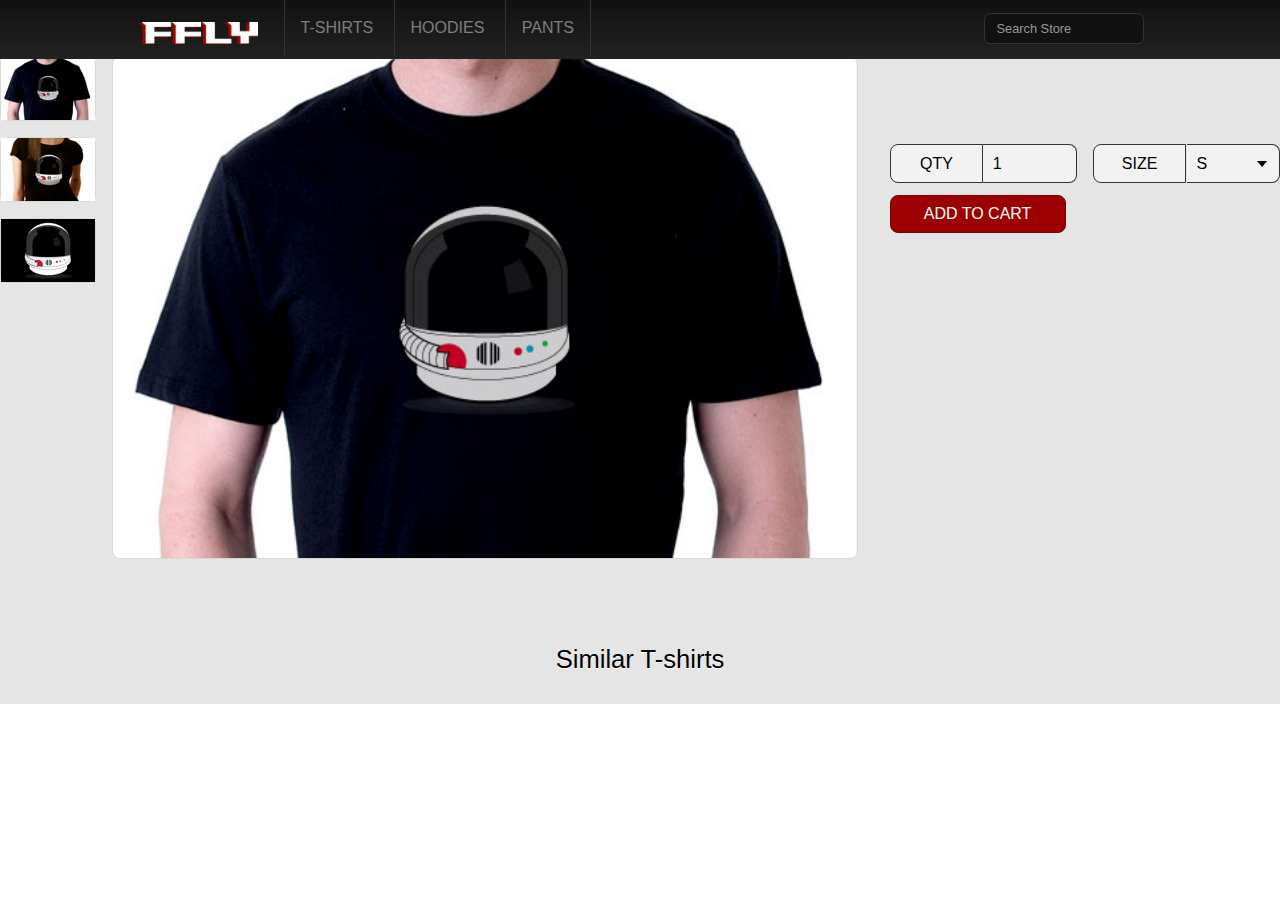
==== index.html @ 9d5268b2 "Added quantity, size, and add to cart forms" ====
<!DOCTYPE html>
<html class="no-js">
    <head>
        <meta charset="utf-8">
        <meta http-equiv="X-UA-Compatible" content="IE=edge">
        <title>IS322</title>
        <meta name="HandheldFriendly" content="true">
        <meta name="viewport" content="width=device-width, initial-scale=1">

        <!-- Place favicon.ico and apple-touch-icon(s) in the root directory -->

        <link rel="stylesheet" href="css/normalize.css">
        <link rel="stylesheet" href="css/main.css">
		<link rel="stylesheet" type="text/css" href="css/enhanced.css" media="screen  and (min-width: 40.5em)" />
		<!--[if (lt IE 9)&(!IEMobile)]>
		<link rel="stylesheet" type="text/css" href="css/enhanced.css" />
		<![endif]-->
        <script src="js/vendor/modernizr-2.7.1.min.js"></script>
		<script src="js/main.js"></script>
    </head>
    <body id="page">
        <!--[if lt IE 8]>
            <p class="browsehappy">You are using an <strong>outdated</strong> browser. Please <a href="http://browsehappy.com/">upgrade your browser</a> to improve your experience.</p>
        <![endif]-->

        <!-- Add your site or application content here -->
		<header role="banner">
		<div>
			<h1 class="logo"><a href="#"><img src="img/logo_new.png" alt="Ffly" /></a></h1>
			<ul  id="nav-anchors" class="nav-anchors">
				<li><a href="#nav" id="menu-anchor">Menu</a></li>
				<li><a href="#search" id="search-anchor">Search</a></li>
			</ul>
			<form id="search" action="#" method="post" class="search reveal">
				<fieldset>
					<legend>Search the Site</legend>
					<input type="search" placeholder="Search Store" />
					<input type="submit" value="Search" />
				</fieldset>
			</form>
			<nav id="nav" class="nav reveal">
			    <ul role="navigation">
			        <li><a href="#">T-shirts</a></li>
				    <li><a href="#">Hoodies</a></li>
				    <li><a href="#">Pants</a></li>
				</ul>
			</nav>
		</div>
		</header>

       <section class="aux reviews" id="reviews">
			<header id="tab-reviews">
			    <a href="reviews.html">
					<h2>8 Reviews</h2>
					<ol class="star">
						<li class="on">&#9733;</li>
						<li class="on">&#9733;</li>
						<li class="on">&#9733;</li>
						<li class="on">&#9733;</li>
						<li>&#9734;</li>
					</ol>
				</a>
			</header>
			<div id="product-img" class="product-img">
                <figure class="img-container" id="img-container">
					<img src="img/product_img_1.jpg" alt="Super Ffly T-shirt" />
				</figure>
				<nav>
					<ul>
						<li><a href="img/product_img_1.jpg"><img src="img/product_img_1_thumb.jpg" alt="Super Ffly Men's Shirt" /></a></li>
						<li><a href="img/product_img_2.jpg"><img src="img/product_img_2_thumb.jpg" alt="Super Ffly Women's Shirt" /></a></li>
						<li><a href="img/product_img_3.png"><img src="img/product_img_3_thumb.jpg" alt="Ffly Logo" /></a></li>
					</ul>
				</nav>
			</div><!--end .product-img-->
			<form method="post" action="#" id="product-form" class="product-form">
                <fieldset>
                    <legend>Add to Cart</legend>
                    <div class="field qty-field">
                        <label for="qty">Qty</label>
                        <input name="qty" id="qty" class="qty" type="number" pattern="[0-9]*" value="1" min="1" max="999" />
                    </div>
                    <div class="field size-field">
                        <label for="size">Size</label>
                        <select id="size" name="size">
                            <option value="S">S</option>
                            <option value="S">M</option>
                            <option value="S">L</option>
                            <option value="S">XL</option>
                        </select>
                    </div>
                    <div class="submit-form">
                        <input type="submit" class="btn" value="Add to Cart" />
                    </div>
                </fieldset>
            </form><!--end #product-form-->
		</section>
		
		
		
		<section class="aux related-products" id="related-products">
			<header id="tab-related">
				<a href="related.html">
					<h2>Similar T-shirts</h2>
		        </a>
			</header>
		</section>
	
	<script src="//ajax.googleapis.com/ajax/libs/jquery/1.11.0/jquery.min.js"></script>
        <script>window.jQuery || document.write('<script src="js/vendor/jquery-1.11.0.min.js"><\/script>')</script>
        <script src="js/plugins.js"></script>
        <script src="js/main.js"></script>

        <!-- Google Analytics: change UA-XXXXX-X to be your site's ID. -->
        <script>
            (function(b,o,i,l,e,r){b.GoogleAnalyticsObject=l;b[l]||(b[l]=
            function(){(b[l].q=b[l].q||[]).push(arguments)});b[l].l=+new Date;
            e=o.createElement(i);r=o.getElementsByTagName(i)[0];
            e.src='//www.google-analytics.com/analytics.js';
            r.parentNode.insertBefore(e,r)}(window,document,'script','ga'));
            ga('create','UA-XXXXX-X');ga('send','pageview');
        </script>
    </body>
</html>
---- css/main.css ----
/*! HTML5 Boilerplate v4.3.0 | MIT License | http://h5bp.com/ */

/*
 * What follows is the result of much research on cross-browser styling.
 * Credit left inline and big thanks to Nicolas Gallagher, Jonathan Neal,
 * Kroc Camen, and the H5BP dev community and team.
 */

/* ==========================================================================
   Base styles: opinionated defaults
   ========================================================================== */

html, body, div, object, iframe, h1, h2, h3, h4, h5, h6, p, blockquote, ol, ul, li, form, fieldset, legend, label, table, header, footer, nav, section { 
	margin: 0; 
	padding: 0;
	border: 0;
} 

ol, ul { 
	list-style: none; 
}

header, footer, nav, section, article, hgroup, figure {
	display: block;	
}
legend {
	display: none;
}
   
html {
    color: #222;
    font-size: 1em;
    line-height: 1.4;
}

body { 
	font: 100%/1.5 'Gill Sans', 'Droid Sans', 'Calibri', 'Lucida Grande', 'Trebuchet MS', 'Helvetica Neue', 'Arial', sans-serif; 
	color: #000;
	background: url(images/bg2.png) #fff; 
	text-align: center;
}

a {
	text-decoration: none;
	color: #7f7f7f;
}
a:hover, a:focus {
	color: #000;
}

img {
	max-width: 100%;
	height: auto;
	border: 0;
	outline: 0;
}

h1 {
	font: normal 1.6em/1.3 'Gill Sans', 'Droid Sans', 'Calibri', 'Lucida Grande', 'Trebuchet MS', 'Helvetica Neue', 'Arial', sans-serif;
	text-rendering: optimizeLegibility;
	margin-bottom: 0;
	text-shadow: 0 2px 0 #fff;
}
h2 {
	font-size: 1.2em;
	font-weight: normal;
	margin: 0;
	text-rendering: optimizeLegibility;
	text-shadow: 0 1px 0 #fff;
}
h3 {
	margin: 0;
	font-weight: normal;
	text-rendering: optimizeLegibility;
	text-shadow: 0 1px 0 #fff;
}
p {
	margin: 0 0 1em;
}

label {
	cursor: pointer;
	display: inline-block;
	background: #fff;
	background: rgba(255,255,255,0.5);
	-moz-box-sizing: border-box;
	-webkit-box-sizing: border-box;
	-ms-box-sizing: border-box;
	-o-box-sizing: border-box;
	box-sizing: border-box;
	border: 1px solid #333;
	-webkit-border-top-left-radius: 0.5em;
	-webkit-border-bottom-left-radius: 0.5em;
	-moz-border-radius-topleft: 0.5em;
	-moz-border-radius-bottomleft: 0.5em;
	border-top-left-radius: 0.5em;
	border-bottom-left-radius: 0.5em;
	padding: 0.4em 0.5em;
	float: left;
	width: 50%;
	height: 2.4em;
	text-transform: uppercase;
}

input,textarea {
	display: inline-block;
	font-size: 1em;
	background: #fff;
	background: rgba(255,255,255,0.5);
	-webkit-appearance: none;
	-moz-box-sizing: border-box;
	-webkit-box-sizing: border-box;
	-ms-box-sizing: border-box;
	-o-box-sizing: border-box;
	box-sizing: border-box;
	border: 1px solid #333;
	border-left: 0;
	-webkit-border-radius: 0;
	-webkit-border-top-right-radius: 0.5em;
	-webkit-border-bottom-right-radius: 0.5em;
	-moz-border-radius-topright: 0.5em;
	-moz-border-radius-bottomright: 0.5em;
	border-top-right-radius: 0.5em;
	border-bottom-right-radius: 0.5em;
	padding: 0.25em 0.6em;
	width: 50%;
	float: left;
	height: 2.4em;
}
input[type=submit] {
	cursor: pointer;
}

select {
	font-size: 1em;
	background: #fff;
	background: url([data-uri]) no-repeat 95% 50% rgba(255,255,255,0.5);
	-webkit-appearance: none;
	-moz-box-sizing: border-box;
	-webkit-box-sizing: border-box;
	-ms-box-sizing: border-box;
	-o-box-sizing: border-box;
	box-sizing: border-box;
	border: 1px solid #333;
	border-left: 0;
	padding: 0.25em 0.6em;
	height: 2.4em;
	width: 49.5%;
	-webkit-border-radius: 0;
	-webkit-border-top-right-radius: 0.5em;
	-webkit-border-bottom-right-radius: 0.5em;
	-moz-border-radius-topright: 0.5em;
	-moz-border-radius-bottomright: 0.5em;
	border-top-right-radius: 0.5em;
	border-bottom-right-radius: 0.5em;
}
select:focus, input:focus {
	background-color: #fff;
	outline: none;
}

::-webkit-input-placeholder {
   color: #999;
}
:-moz-placeholder {
   color: #999;
}

/************Classes**************/
.btn {
	background: #9d0000; /* Old browsers */
	text-align: center;
	text-transform: uppercase;
	color: #fff;
	cursor: pointer;
	display: block;
	line-height: 1;
	padding: 0.7em 1em;
	-moz-border-radius: 0.5em;
	-webkit-border-radius: 0.5em;
	-o-border-radius: 0.5em;
	-ms-border-radius: 0.5em;
	border-radius: 0.5em;
    border: 1px solid #770000;
	-webkit-transition: -webkit-box-shadow 0.3s ease-out;
	-moz-transition: -moz-box-shadow 0.3s ease-out;
  	-ms-transition: -ms-box-shadow 0.3s ease-out; 
  	-o-transition: -o-box-shadow 0.3s ease-out; 
  	transition:  box-shadow 0.3s ease-out;
}
.btn:hover, .btn:focus {
	background: #710000;
	border-color: #fff;
	color: #fff;
	-webkit-box-shadow: 0 0 10px rgba(0,0,0,0.3);
	-moz-box-shadow: 0 0 10px rgba(0,0,0,0.3);
	box-shadow: 0 0 10px rgba(0,0,0,0.3);
}
/************End Classes**************/

header[role="banner"] {
	position: relative;
	background: #111; 
	background: -moz-linear-gradient(top, #111 0%, #222 100%); 
	background: -webkit-gradient(linear, left top, left bottom, color-stop(0%,#111), color-stop(100%,#222)); 
	background: -webkit-linear-gradient(top, #111 0%,#222 100%); 
	background: -o-linear-gradient(top, #111 0%,#222 100%);
	background: -ms-linear-gradient(top, #111 0%,#222 100%); 
	background: linear-gradient(top, #111 0%,#222 100%);
}
header[role="banner"] > div {
	max-width: 65em;
	margin: 0 auto;
	overflow: hidden;
	text-align: left;
	position: relative;
	-webkit-animation: fadein 0.4s ease-out 1;
	-moz-animation: fadein 0.4s ease-out 1;
	-ms-animation: fadein 0.4s ease-out 1;
}
header[role="banner"] a:hover, header[role="banner"] a:focus {
	color: #fff;
	background-image: -webkit-radial-gradient(ellipse closest-side, rgba(255,255,255,0.1), rgba(255,255,255,0));
	background-image: -moz-radial-gradient(ellipse closest-side, rgba(255,255,255,0.1), rgba(255,255,255,0));
	background-image: -ms-radial-gradient(ellipse closest-side, rgba(255,255,255,0.1), rgba(255,255,255,0));
	background-image: -o-radial-gradient(ellipse closest-side, rgba(255,255,255,0.1), rgba(255,255,255,0));
}

.logo {
	float: left;
	margin: 0.35em 0 0.25em 0.7em;
}
.logo a, .logo img {
	width: 100px;
	height: 19px;
}

.nav-anchors {
	float: right;
}
.nav-anchors li {
	display: inline-block;
}
.nav-anchors a {
	display: block;
	padding: 0.75em 0.8em;
	border-left: 1px solid #333;
}
.nav-anchors a.active {
	color: #fff;
}

.search {
	clear: both;
	border-top: 1px solid #333;
	padding: 0.625em 1em;
	position: relative;
}
.search label {
	display: none;	
}
.search input[type=search] {
	background: url(images/icon_search.png) no-repeat 95% 50% #111;
	color: #999;
	border: 1px solid #333;
	font-size: 0.8em;
	-moz-border-radius: 0.5em;
	-webkit-border-radius: 0.5em;
	-o-border-radius: 0.5em;
	-ms-border-radius: 0.5em;
	border-radius: 0.5em;
	-webkit-box-sizing: border-box;
    -moz-box-sizing: border-box;
    box-sizing: border-box; 
    padding: 0.6em 1.3em 0.6em 0.9em;
	width: 100%;
}
.search input[type=search]:hover, .search input[type=search]:focus {
	border-color: #fff;
	color: #fff;
}
.search input[type=submit] {
	background: none;
	padding: 0;
	border: 0;
	width: 2em;
	height: 2em;
	text-indent: -99999em;
	position: absolute;
	top: 0;
	right: 1em;
	z-index: 1;
}

.nav {
	margin: 0 -1em;
	text-align: center;
	text-transform: uppercase;
}
header[role="banner"] .nav {
	border-top: 1px solid #333;
	clear: left;
}
.nav li {
	display: inline-block;
	position: relative;
}
.nav li a {
	display: block;
	padding: 1em;
	border-left: 1px solid #333;
	-webkit-transition: all 0.3s ease-out;
	-moz-transition: all 0.3s ease-out;
  	-ms-transition: all 0.3s ease-out; 
  	-o-transition: all 0.3s ease-out; 
  	transition:  all 0.3s ease-out;
}
.nav li:first-child a {
	border-left: 0;
}

/*Hide Search and Nav only if Advanced JS is present*/
.queryselectorall .search, .queryselectorall [role="banner"] .nav {
	display: none;
}

.content {
	position: relative;
	text-align: left;
	overflow: hidden;
	text-shadow: 0 1px 0 #fff;
	-webkit-animation: fadein 0.4s ease-out 1;
	-moz-animation: fadein 0.4s ease-out 1;
	-ms-animation: fadein 0.4s ease-out 1;
	animation: fadein 0.4s ease-out 1;
}
.content img {
	-moz-border-radius: 0.5em;
	-webkit-border-radius: 0.5em;
	-o-border-radius: 0.5em;
	-ms-border-radius: 0.5em;
	border-radius: 0.5em;
}
.product-main {
	overflow: hidden;
	max-width: 63em;
	margin: 0 auto;
	padding: 1em;
}
.product-overview {
	margin-bottom: 1em;	
}
.price {
	font-weight: bold;
	display: inline-block;
}
.star {
	display: inline-block;
	margin: 0 0.5em;
	font-size: 0.9em;
}
.star li {
	display: inline-block;
	color: #9d0000;
}

/*Product Images*/
.product-img {
	position: relative;
	text-align: center;
}
.img-container {
	position: relative;
	overflow: hidden;
	margin: 0 auto 0.5em;
	background: #fff;
	border: 1px solid #d7dad3;
	-moz-border-radius: 0.5em;
	-webkit-border-radius: 0.5em;
	-o-border-radius: 0.5em;
	-ms-border-radius: 0.5em;
	border-radius: 0.5em;
}
.img-container img {
	display: block;
	width: 100%;
	-moz-box-sizing: border-box;
	-webkit-box-sizing: border-box;
	-ms-box-sizing: border-box;
	-o-box-sizing: border-box;
	box-sizing: border-box;
}
#img-list {
	position: relative;
	left: 0;
	width: 100%;
}

.product-img nav {
	overflow: hidden;
	display: inline-block;
	margin: 0 auto;
	text-align: center;
}
.product-img nav li {
	display: inline-block;
	margin: 0 0.2em;
	border: 1px solid #d7dad3;
	-moz-border-radius: 0.5em;
	-webkit-border-radius: 0.5em;
	-o-border-radius: 0.5em;
	-ms-border-radius: 0.5em;
	border-radius: 0.5em;
	-webkit-transition: all 0.3s ease-out;
	-moz-transition: all 0.3s ease-out;
  	-ms-transition: all 0.3s ease-out; 
  	-o-transition: all 0.3s ease-out; 
  	transition:  all 0.3s ease-out;
	
}
.product-img nav li:hover, .product-img nav li:focus {
	border-color: #b0b3ad;
}
.product-img nav li.active {
	border-color: #9d0000;
}
.product-img nav li:last-child {
	margin: 0;
}
.product-img nav a {
	display: block;
}
.product-img nav a.active {
	border-color: #81d8d0;
}
.product-img nav li {
	min-width: 4em;
	min-height: 1em;
}
.product-img nav img {
	display: block;
	width: 4em;
	height: auto;
}

/*Product Form*/
.product-form {
	margin: 0 0 0.5em;
}
.field {
	-webkit-appearance: none;
	-moz-box-sizing: border-box;
	-webkit-box-sizing: border-box;
	-ms-box-sizing: border-box;
	-o-box-sizing: border-box;
	box-sizing: border-box;
	padding: 0.75em 0 0.75em 0;
	width: 50%;
	float: left;
	overflow: hidden;
}
.qty-field {
	padding-right: 0.5em;
}
.size-field {
	padding-left: 0.5em;
}
.submit-form {
	clear: both;
	margin-bottom: 1em;
}
.submit-form input {
	display: block;
	width: 100%;
	padding-top: 0;
	padding-bottom: 0;
}
/*Share*/
.product-utils {
	text-align: center;
	margin: 0 0 1em;
}
.product-utils a {
	text-transform: uppercase;
	display: inline-block;
}
.share-btn {
	background: url([data-uri]) no-repeat 100% 43%;
	padding-right: 46px;
	margin-right: 1em;
}
.find-nearby {
	background: url([data-uri]) no-repeat 100% 43%;
	padding-right: 15px;
}

/*Auxiliary Content*/
.aux {
	background: #dcdfd8;
	background: rgba(0,0,0,0.1);
	border-top: 1px solid #808080;
	border-top: 1px solid rgba(255,255,255,0.5);
	overflow: hidden;
}
.aux header {
	cursor: pointer;
	max-width: 65em;
	margin: 0 auto;
}
.aux header a {
	color: #000;
	display: block;
	padding: 0.6em 1em;
	position: relative;
}
.aux header a:after {
	content: "+";
	position: absolute;
	top: 0.37em;
	right: 1em;
	font-size: 1.4em;
	color: #9d0000;
}
.aux header a.open:after {
	content: "-";
}
.aux header a.disabled {
	cursor: default;
}
[role="tabpanel"] {
	max-width: 63em;
	margin: 0 auto;
	padding: 0 1em 1em;
}

/*Product Description*/
.product-description header {
	border-top: 1px solid #333;
}

/*Reviews*/
.reviews header h2 {
	display: inline-block;
}

/*Related Products*/
.related-products {
	position: relative;
	border-top: 1px solid #808080;
	border-top: 1px solid rgba(255,255,255,0.5);
	border-bottom: 1px solid #b0b3ad;
	border-bottom: 1px solid rgba(0,0,0,0.1);
}
.related-list {
	position: relative;
}
.related-products ul {
	margin: 0 -0.5em;
	position: relative;
	z-index: 1;
	left: 0;
}
.related-products li {
	float: left;
	-moz-box-sizing: border-box;
	-webkit-box-sizing: border-box;
	-ms-box-sizing: border-box;
	-o-box-sizing: border-box;
	box-sizing: border-box;
	padding: 0.5em;
	width: 50%;
}
.related-products li a {
	display: block;
	border: 1px solid #b0b3ad;
	-moz-border-radius: 0.5em;
	-webkit-border-radius: 0.5em;
	-o-border-radius: 0.5em;
	-ms-border-radius: 0.5em;
	border-radius: 0.5em;
	-webkit-transition: all 0.3s ease-out;
}
.related-products li a:hover, .related-products li a:focus {
	border-color: #fff;
	-webkit-box-shadow: 0 0 20px rgba(0,0,0,0.4);
}
.related-products li img {
	display: block;
	width: 100%;
}

.related-products li:last-child {
	margin: 0;
}

/*Reviews*/
.reviews {
	position: relative;
	border-top: 1px solid #808080;
	border-top: 1px solid rgba(255,255,255,0.5);
}
.reviews-list {
	border-top: 1px solid #b0b3ad;
	border-top: 1px solid rgba(0,0,0,0.2);
	margin-bottom: 1em;
}
.reviews-list > li {
	overflow: hidden;
	padding: 2em 0;
	border-top: 1px solid rgba(255,255,255,0.5);
	border-bottom: 1px solid #b0b3ad;
	border-bottom: 1px solid rgba(0,0,0,0.2);
}
.reviews-list .star {
	margin-left: 0;
}
.reviews-list img {
	max-width: 4em;
	max-height: 4em;
	border: 1px solid #b0b3ad;
	float: left;
	padding: 0;
	margin: 0 1em 1em 0;
	-moz-border-radius: 0.5em;
	-webkit-border-radius: 0.5em;
	-o-border-radius: 0.5em;
	-ms-border-radius: 0.5em;
	border-radius: 0.5em;
}
.review-meta {
	font-size: 0.8em;
}
.review-content {
	clear: left;
}
.review-content p:last-child {
	margin: 0;
}


/*Footer*/
.footer {
	background: #333;
	background: -moz-linear-gradient(top, #333 0%, #111 100%);
	background: -webkit-gradient(linear, left top, left bottom, color-stop(0%,#333), color-stop(100%,#111));
	background: -webkit-linear-gradient(top, #333 0%,#111 100%); 
	background: -o-linear-gradient(top, #333 0%,#111 100%); 
	background: -ms-linear-gradient(top, #333 0%,#111 100%); 
	background: linear-gradient(top, #333 0%,#111 100%);
	color: #fff;
	text-align: center;
	text-transform: uppercase;
	clear: both;
}
.footer > div {
	max-width: 65em;
	margin: 0 auto;
	padding: 0 1em 0;
	text-align: left;
	overflow: hidden;
	-webkit-animation: fadein 0.4s ease-out 1;
	-moz-animation: fadein 0.4s ease-out 1;
	-ms-animation: fadein 0.4s ease-out 1;
}
.footer a:hover, .footer a:focus {
	color: #fff;
	background-image: -webkit-radial-gradient(ellipse closest-side, rgba(255,255,255,0.1), rgba(255,255,255,0));
	background-image: -moz-radial-gradient(ellipse closest-side, rgba(255,255,255,0.1), rgba(255,255,255,0));
	background-image: -ms-radial-gradient(ellipse closest-side, rgba(255,255,255,0.1), rgba(255,255,255,0));
	background-image: -o-radial-gradient(ellipse closest-side, rgba(255,255,255,0.1), rgba(255,255,255,0));
}
.footer .nav {
	margin: 0;
}
.footer .nav li a {
	padding: 0.8em 0.8em 0.5em;
}
.footer ul {
	margin-bottom: 1em;
}
.footer li {
	display: inline-block;
}
.footer li a {
	padding-top: 1.2em;
}
.service-links {
	text-align: center;
}
.service-links li {
	margin: 0 0.5em;
}
.service-links li:first-child {
	margin-left: 0;
}
.service-links li:last-child {
	margin-right: 0;
}
.service-links li a {
	border: 0;
	padding: 0.2em;
	font-size: 0.7em;
}
.service-links li.tel a {
	background: #333;
	background: rgba(0,0,0,0.3);
	color: #999;
	border: 1px solid #444;
	text-align: center;
	padding: 0.3em 0.7em;
	-moz-border-radius: 0.5em;
	-webkit-border-radius: 0.5em;
	-o-border-radius: 0.5em;
	-ms-border-radius: 0.5em;
	border-radius: 0.5em;
}
.top:after {
	content: ' ▲';
}

/*Aux Pages*/
.back-nav a {
	display: block;
	padding: 1em;
	color: #fff;
	background: #111;
	background: #111; /* Old browsers */
	background: -moz-linear-gradient(top, #111 0%, #222 100%); /* FF3.6+ */
	background: -webkit-gradient(linear, left top, left bottom, color-stop(0%,#111), color-stop(100%,#222)); 
	background: -webkit-linear-gradient(top, #111 0%,#222 100%); 
	background: -o-linear-gradient(top, #111 0%,#222 100%);
	background: -ms-linear-gradient(top, #111 0%,#222 100%); /* IE10+ */
	background: linear-gradient(top, #111 0%,#222 100%); /* W3C */
}
.content-snippet {
	padding: 1em;
}
/************End Structure**************/

/************Mobile Queries**************/
@media screen and (min-width: 28.75em) {
.related-products li {
		width: 33.3333333%;
	}
}

/************Mobile Queries**************/

/************Animations**************/
@-webkit-keyframes fadein {
	0% { opacity: 0; }
	100% { opacity: 1;  }
}
@-moz-keyframes fadein {
	0% { opacity: 0; }
	100% { opacity: 1;  }
}
@-ms-keyframes fadein {
	0% { opacity: 0; }
	100% { opacity: 1;  }
}

/************Resources**************/
input[type=number]::-webkit-inner-spin-button,
input[type=number]::-webkit-outer-spin-button {
    -webkit-appearance: none;
    margin: 0;
}
/************End Resources**************/

/************Comment Mode**************/
.has-comment, .has-comment a {
	cursor: help !important;
}
#comment-link a{ 
	display: block; 
	background: #9d0000; 
	color: #fff; 
	padding: 1em 1.2em; 
}
#comment-link a:hover, #comment-link a:focus {
	background: #c20000;
}
#comment-container {
	background: #333;
	color: #fff;
	position: relative;
	top: 0;
	left: 0;
	z-index: 2;	
	text-align: left;
	padding: 1em;
	-webkit-box-sizing: border-box;
    -moz-box-sizing: border-box;
    box-sizing: border-box; 
}
#close-comments {
	color: #fff;
	position: absolute;
	top: 1em;
	right: 1em;
	text-transform: uppercase;
	display: none;
}
/************End Comment Mode**************/



/*
 * Remove text-shadow in selection highlight: h5bp.com/i
 * These selection rule sets have to be separate.
 * Customize the background color to match your design.
 */

::-moz-selection {
    background: #b3d4fc;
    text-shadow: none;
}

::selection {
    background: #b3d4fc;
    text-shadow: none;
}

/*
 * A better looking default horizontal rule
 */

hr {
    display: block;
    height: 1px;
    border: 0;
    border-top: 1px solid #ccc;
    margin: 1em 0;
    padding: 0;
}

/*
 * Remove the gap between images, videos, audio and canvas and the bottom of
 * their containers: h5bp.com/i/440
 */

audio,
canvas,
img,
svg,
video {
    vertical-align: middle;
}

/*
 * Remove default fieldset styles.
 */

fieldset {
    border: 0;
    margin: 0;
    padding: 0;
}

/*
 * Allow only vertical resizing of textareas.
 */

textarea {
    resize: vertical;
}

/* ==========================================================================
   Browse Happy prompt
   ========================================================================== */

.browsehappy {
    margin: 0.2em 0;
    background: #ccc;
    color: #000;
    padding: 0.2em 0;
}

/* ==========================================================================
   Author's custom styles
   ========================================================================== */

















/* ==========================================================================
   Helper classes
   ========================================================================== */

/*
 * Hide from both screenreaders and browsers: h5bp.com/u
 */

.hidden {
    display: none !important;
    visibility: hidden;
}

/*
 * Hide only visually, but have it available for screenreaders: h5bp.com/v
 */

.visuallyhidden {
    border: 0;
    clip: rect(0 0 0 0);
    height: 1px;
    margin: -1px;
    overflow: hidden;
    padding: 0;
    position: absolute;
    width: 1px;
}

/*
 * Extends the .visuallyhidden class to allow the element to be focusable
 * when navigated to via the keyboard: h5bp.com/p
 */

.visuallyhidden.focusable:active,
.visuallyhidden.focusable:focus {
    clip: auto;
    height: auto;
    margin: 0;
    overflow: visible;
    position: static;
    width: auto;
}

/*
 * Hide visually and from screenreaders, but maintain layout
 */

.invisible {
    visibility: hidden;
}

/*
 * Clearfix: contain floats
 *
 * For modern browsers
 * 1. The space content is one way to avoid an Opera bug when the
 *    `contenteditable` attribute is included anywhere else in the document.
 *    Otherwise it causes space to appear at the top and bottom of elements
 *    that receive the `clearfix` class.
 * 2. The use of `table` rather than `block` is only necessary if using
 *    `:before` to contain the top-margins of child elements.
 */

.clearfix:before,
.clearfix:after {
    content: " "; /* 1 */
    display: table; /* 2 */
}

.clearfix:after {
    clear: both;
}

/* ==========================================================================
   EXAMPLE Media Queries for Responsive Design.
   These examples override the primary ('mobile first') styles.
   Modify as content requires.
   ========================================================================== */

@media only screen and (min-width: 35em) {
    /* Style adjustments for viewports that meet the condition */
}

@media print,
       (-o-min-device-pixel-ratio: 5/4),
       (-webkit-min-device-pixel-ratio: 1.25),
       (min-resolution: 120dpi) {
    /* Style adjustments for high resolution devices */
}

/* ==========================================================================
   Print styles.
   Inlined to avoid required HTTP connection: h5bp.com/r
   ========================================================================== */

@media print {
    * {
        background: transparent !important;
        color: #000 !important; /* Black prints faster: h5bp.com/s */
        box-shadow: none !important;
        text-shadow: none !important;
    }

    a,
    a:visited {
        text-decoration: underline;
    }

    a[href]:after {
        content: " (" attr(href) ")";
    }

    abbr[title]:after {
        content: " (" attr(title) ")";
    }

    /*
     * Don't show links for images, or javascript/internal links
     */

    a[href^="javascript:"]:after,
    a[href^="#"]:after {
        content: "";
    }

    pre,
    blockquote {
        border: 1px solid #999;
        page-break-inside: avoid;
    }

    thead {
        display: table-header-group; /* h5bp.com/t */
    }

    tr,
    img {
        page-break-inside: avoid;
    }

    img {
        max-width: 100% !important;
    }

    p,
    h2,
    h3 {
        orphans: 3;
        widows: 3;
    }

    h2,
    h3 {
        page-break-after: avoid;
    }
}
---- css/enhanced.css ----
/************End Global**************/
h1 {
	font-size: 2em;
}
h2 {
	font-size: 1.6em;
}
/************End Global**************/

/************End Global**************/
.btn {
	display: inline-block;	
}
/************End Global**************/


/************Structure**************/
.logo {
	margin: 0;
	font-size: 1.6em;
	position: relative;
	z-index: 1;
}
.logo a {
	display: block;
	width: 120px;
	height: auto;
	padding: 0.6em 1em 0.4em 0.7em;
}
.logo img {
	width: 120px;
	height: auto;	
}
.nav-anchors {
	display: none;
}
.nav {
	border-left: 1px solid #333;
	border-right: 1px solid #333;
}
header[role="banner"] .nav {
	float: left;
	clear: none;
	margin: 0;
	border-top: 0;
}
.search {
	border: 0;
	padding: 0;
	position: absolute;
	top: 0.8em;
	right: 1em;
	width: 10em;
}
.queryselectorall .search, .queryselectorall [role="banner"] .nav {
	display: block;
}
.product-main {
	padding-bottom: 2em;
}
.product-img {
	float: left;
	width: 50%;
	height: auto;
	margin-top: -4.8em;
}
.product-main > header {
	padding-top: 1em;
}
.product-main > header, .product-desc, .product-form, .product-utils, .product-description {
	padding-left: 2em;
	margin-left: 50%;
}
/*Aux content*/
.aux {
	padding: 1em 0;
}
.aux header {
	cursor: default;
	padding: 0;
	border: 0;
	
}
.aux header a:after, .aux header a.open:after {
	content: "";
}
[aria-hidden="true"] {
	display: block;
}
.product-description header {
	display: none;
}
.reviews {
	padding-bottom: 3em;
}
/*Related*/
.related-products {
	clear: both;
	border: 0;
}
.related-products header {
	border: 0;
}
.related-products li {
	width: 16.6666667%;
}
.related-nav a {
	position: absolute;
	top: 50%;
	left: -2.5em;
	z-index: 0;
	display: block;
	height: 160px;
	width: 2.5em;
	text-indent: -99999em;
	background: url(http://www.tiffany.com/Shared/images/misc/arrow2_left_on.gif) no-repeat 50% -65px;	
}
.related-nav a.nav-next {
	left: auto;
	right: -2.5em;
	background: url(http://www.tiffany.com/Shared/images/misc/arrow2_right_on.gif) no-repeat 50% -65px;	
}
/*Reviews*/
.reviews {
	border: 0;
}
.reviews-list img {
	max-width: 6em;
	max-height: 6em;
	margin: 0 1em 0 0;
}
.review-meta {
	font-size: 1em;
	float: left;
	width: 30%;
	padding-top: 0.8em;
}
.review-content {
	clear: none;
	padding-top: 0.8em;
	margin-left: 50%;
}
.reviews .btn {
	display: block;
	margin: 0 auto;
	max-width: 11em;
}

/*Footer*/
.footer ul {
	margin: 0;	
}
.footer .nav {
	float: left;	
}
.footer .nav li a {
	padding: 1.3em;
	line-height: 1;
}
.footer ul.service-links {
	float: right;
	margin-top: 0.9em;
}
.service-links li.tel {
	display: inline-block;
}	
.service-links li.tel a {
	display: inline;	
}

/************End Structure**************/
@media screen and (min-width: 40.5em) and (max-width: 60em) {
	.product-img {
		width: 60%;
	}
	.product-main > header, .product-desc, .product-form, .product-utils, .product-description {
		margin-left: 60%;
		padding-left: 1em;
	}
}

@media screen and (min-width: 60em) {
	.product-img {
		width: 67%;
	}
	.product-main > header, .product-desc, .product-form, .product-utils, .product-description {
		padding-left: 2em;
		margin-left: 67%;
	}
	.product-share {
		margin: 0;
		width: 19%;
		float: left;
	}
	.img-container {
		margin-left: 7em;
	}
	.product-img nav {
		position: absolute;
		top: 0;
		left: 0;
		width: 6em;
	}
	.product-img nav li {
		display: block;
		margin: 0 0 1em;
	}
	.product-img nav img {
		width: auto;
	}
	.submit-form input {
		position: relative;
		z-index: 1;
	}
	.product-utils {
		position: relative;
		z-index: 0;
	}
	.reviews-list > li {
		padding: 2em 7em;
	}
}

/************Comment Mode**************/
#comment-link { 
	position: fixed; 
	bottom: 0; right: 0; 
	z-index: 4; 
	width: 100px; 
	height: 100px; 
	overflow: hidden;
	line-height: 1;
}
.csstransforms #comment-link a { 
	-webkit-transform: rotate(-45deg); 
	-moz-transform: rotate(-45deg);
	-o-transform: rotate(-45deg); 
	-ms-transform: rotate(-45deg); 
	width: 182px; 
	height: 100px; 
	margin-top: 40px;
	padding: 5px; 
	text-align: center; 
}
#comment-link a strong {
	display: block;
}
#comment-container {
	position: fixed;
	top: auto;
	padding: 1em 1em 4em;
	bottom: 0;
	left: 0;
	width: 100%;
	-webkit-transition: bottom 0.3s ease-out;
	-moz-transition: bottom 0.3s ease-out;
  	-webkit-transition: bottom 0.3s ease-out;
  	-ms-transition: bottom 0.3s ease-out; 
  	-o-transition: bottom 0.3s ease-out; 
  	transition:  bottom 0.3s ease-out;
}
#close-comments {
	display: block;	
}

/* For IE 7, which doesn't support display: inline-block; */
label, input,textarea, .nav-anchors li, .nav li, .price, .star, .star li, .product-img nav, .product-img nav li, .product-utils a, .reviews header h2, .footer li {
	zoom: 1;
	*display: inline;
}
---- css/enhanced.css ----
/************End Global**************/
h1 {
	font-size: 2em;
}
h2 {
	font-size: 1.6em;
}
/************End Global**************/

/************End Global**************/
.btn {
	display: inline-block;	
}
/************End Global**************/


/************Structure**************/
.logo {
	margin: 0;
	font-size: 1.6em;
	position: relative;
	z-index: 1;
}
.logo a {
	display: block;
	width: 120px;
	height: auto;
	padding: 0.6em 1em 0.4em 0.7em;
}
.logo img {
	width: 120px;
	height: auto;	
}
.nav-anchors {
	display: none;
}
.nav {
	border-left: 1px solid #333;
	border-right: 1px solid #333;
}
header[role="banner"] .nav {
	float: left;
	clear: none;
	margin: 0;
	border-top: 0;
}
.search {
	border: 0;
	padding: 0;
	position: absolute;
	top: 0.8em;
	right: 1em;
	width: 10em;
}
.queryselectorall .search, .queryselectorall [role="banner"] .nav {
	display: block;
}
.product-main {
	padding-bottom: 2em;
}
.product-img {
	float: left;
	width: 50%;
	height: auto;
	margin-top: -4.8em;
}
.product-main > header {
	padding-top: 1em;
}
.product-main > header, .product-desc, .product-form, .product-utils, .product-description {
	padding-left: 2em;
	margin-left: 50%;
}
/*Aux content*/
.aux {
	padding: 1em 0;
}
.aux header {
	cursor: default;
	padding: 0;
	border: 0;
	
}
.aux header a:after, .aux header a.open:after {
	content: "";
}
[aria-hidden="true"] {
	display: block;
}
.product-description header {
	display: none;
}
.reviews {
	padding-bottom: 3em;
}
/*Related*/
.related-products {
	clear: both;
	border: 0;
}
.related-products header {
	border: 0;
}
.related-products li {
	width: 16.6666667%;
}
.related-nav a {
	position: absolute;
	top: 50%;
	left: -2.5em;
	z-index: 0;
	display: block;
	height: 160px;
	width: 2.5em;
	text-indent: -99999em;
	background: url(http://www.tiffany.com/Shared/images/misc/arrow2_left_on.gif) no-repeat 50% -65px;	
}
.related-nav a.nav-next {
	left: auto;
	right: -2.5em;
	background: url(http://www.tiffany.com/Shared/images/misc/arrow2_right_on.gif) no-repeat 50% -65px;	
}
/*Reviews*/
.reviews {
	border: 0;
}
.reviews-list img {
	max-width: 6em;
	max-height: 6em;
	margin: 0 1em 0 0;
}
.review-meta {
	font-size: 1em;
	float: left;
	width: 30%;
	padding-top: 0.8em;
}
.review-content {
	clear: none;
	padding-top: 0.8em;
	margin-left: 50%;
}
.reviews .btn {
	display: block;
	margin: 0 auto;
	max-width: 11em;
}

/*Footer*/
.footer ul {
	margin: 0;	
}
.footer .nav {
	float: left;	
}
.footer .nav li a {
	padding: 1.3em;
	line-height: 1;
}
.footer ul.service-links {
	float: right;
	margin-top: 0.9em;
}
.service-links li.tel {
	display: inline-block;
}	
.service-links li.tel a {
	display: inline;	
}

/************End Structure**************/
@media screen and (min-width: 40.5em) and (max-width: 60em) {
	.product-img {
		width: 60%;
	}
	.product-main > header, .product-desc, .product-form, .product-utils, .product-description {
		margin-left: 60%;
		padding-left: 1em;
	}
}

@media screen and (min-width: 60em) {
	.product-img {
		width: 67%;
	}
	.product-main > header, .product-desc, .product-form, .product-utils, .product-description {
		padding-left: 2em;
		margin-left: 67%;
	}
	.product-share {
		margin: 0;
		width: 19%;
		float: left;
	}
	.img-container {
		margin-left: 7em;
	}
	.product-img nav {
		position: absolute;
		top: 0;
		left: 0;
		width: 6em;
	}
	.product-img nav li {
		display: block;
		margin: 0 0 1em;
	}
	.product-img nav img {
		width: auto;
	}
	.submit-form input {
		position: relative;
		z-index: 1;
	}
	.product-utils {
		position: relative;
		z-index: 0;
	}
	.reviews-list > li {
		padding: 2em 7em;
	}
}

/************Comment Mode**************/
#comment-link { 
	position: fixed; 
	bottom: 0; right: 0; 
	z-index: 4; 
	width: 100px; 
	height: 100px; 
	overflow: hidden;
	line-height: 1;
}
.csstransforms #comment-link a { 
	-webkit-transform: rotate(-45deg); 
	-moz-transform: rotate(-45deg);
	-o-transform: rotate(-45deg); 
	-ms-transform: rotate(-45deg); 
	width: 182px; 
	height: 100px; 
	margin-top: 40px;
	padding: 5px; 
	text-align: center; 
}
#comment-link a strong {
	display: block;
}
#comment-container {
	position: fixed;
	top: auto;
	padding: 1em 1em 4em;
	bottom: 0;
	left: 0;
	width: 100%;
	-webkit-transition: bottom 0.3s ease-out;
	-moz-transition: bottom 0.3s ease-out;
  	-webkit-transition: bottom 0.3s ease-out;
  	-ms-transition: bottom 0.3s ease-out; 
  	-o-transition: bottom 0.3s ease-out; 
  	transition:  bottom 0.3s ease-out;
}
#close-comments {
	display: block;	
}

/* For IE 7, which doesn't support display: inline-block; */
label, input,textarea, .nav-anchors li, .nav li, .price, .star, .star li, .product-img nav, .product-img nav li, .product-utils a, .reviews header h2, .footer li {
	zoom: 1;
	*display: inline;
}
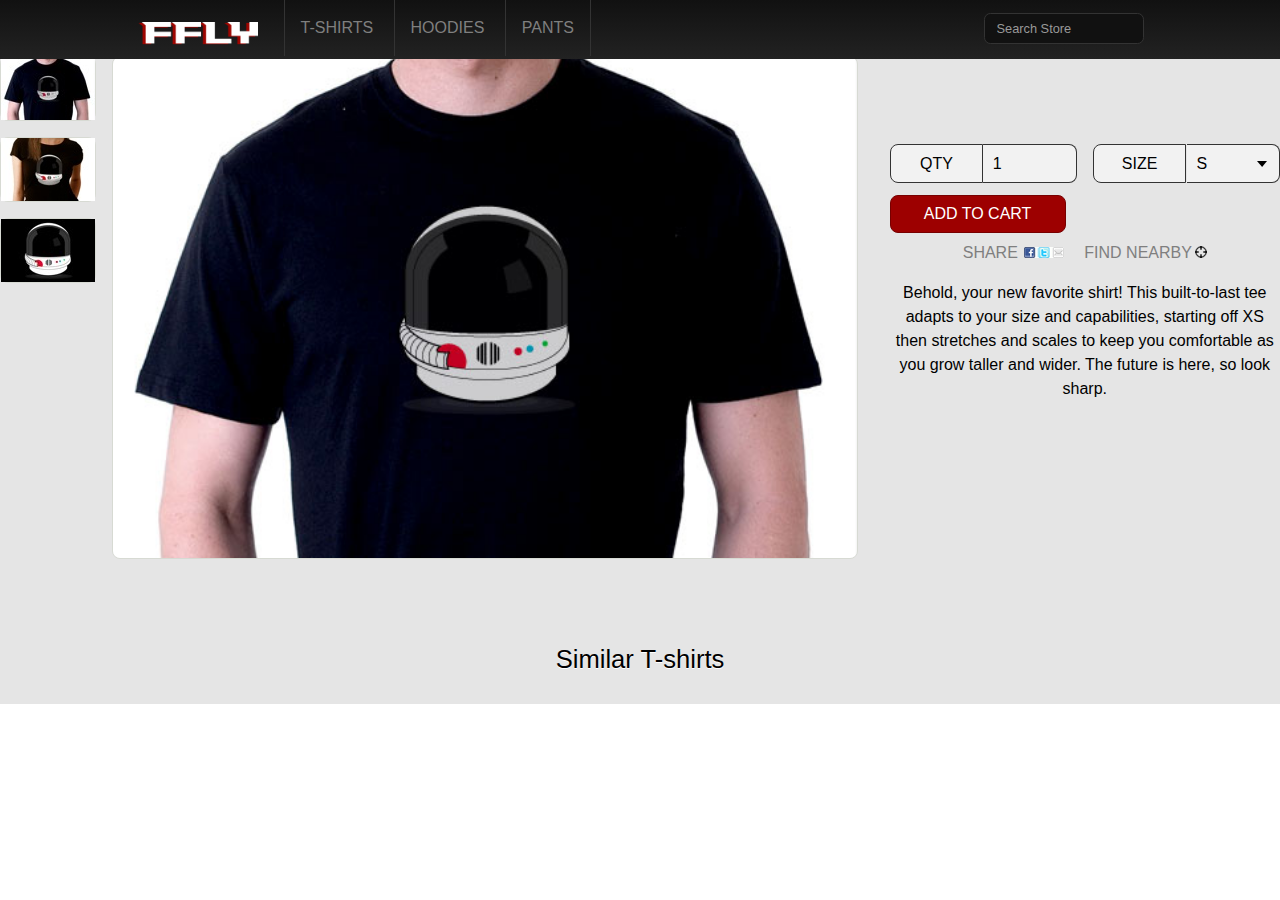
==== commit 162d5de6: "Added description, share, and find nearby" ====
--- a/index.html
+++ b/index.html
@@ -94,6 +94,15 @@
                     </div>
                 </fieldset>
             </form><!--end #product-form-->
+			<div class="product-utils">
+            	<a href="#" class="share-btn">Share</a>
+            	<a href="#" class="find-nearby">Find Nearby</a>
+            </div>
+            <div class="product-description"> 
+                <div id="p-desc">
+                	<p>Behold, your new favorite shirt! This built-to-last tee adapts to your size and capabilities, starting off XS then stretches and scales to keep you comfortable as you grow taller and wider. The future is here, so look sharp.</p>
+                </div>
+            </div><!--end .product-description-->
 		</section>
 		
 		
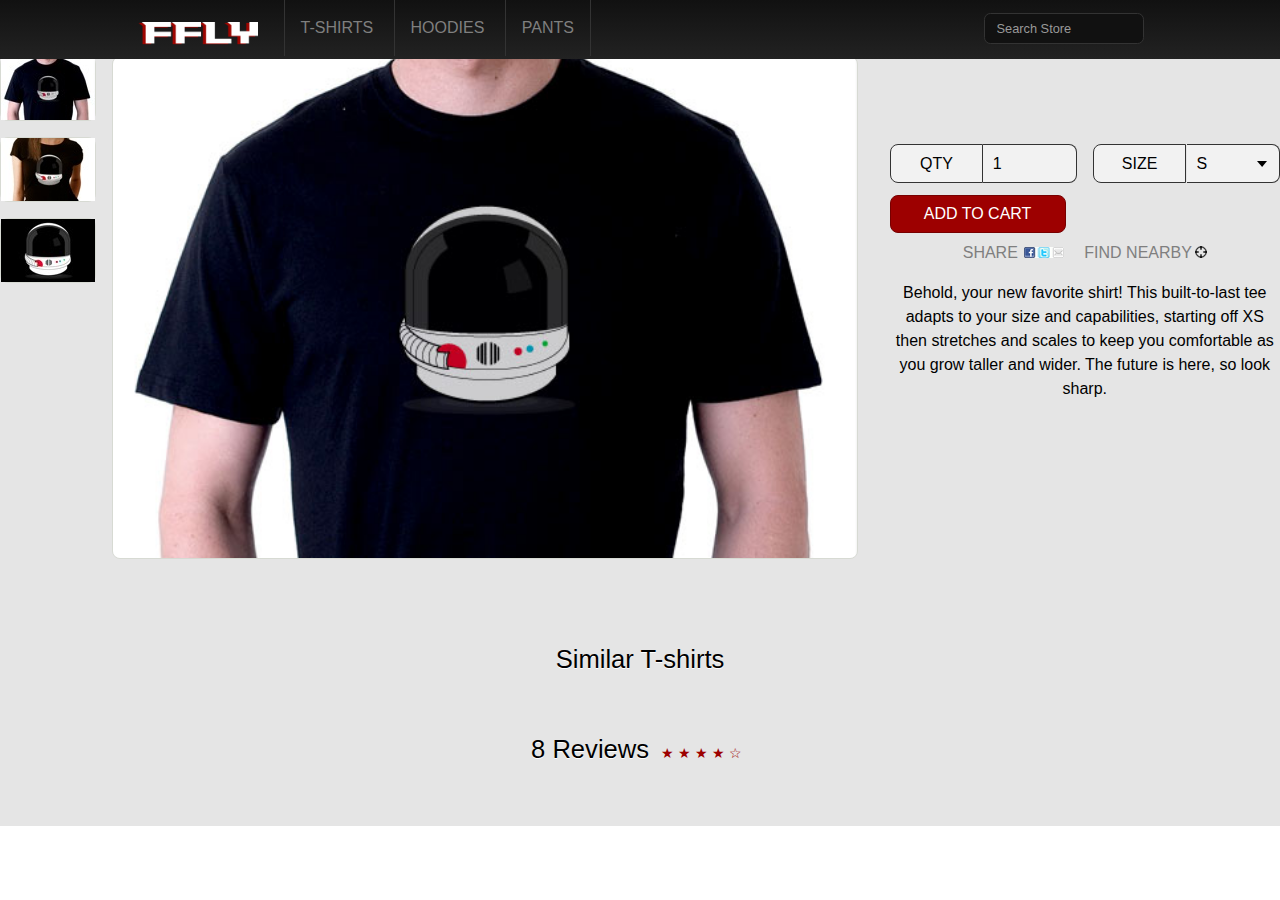
==== commit 0bd27d34: "Added reviews link" ====
--- a/index.html
+++ b/index.html
@@ -105,8 +105,6 @@
             </div><!--end .product-description-->
 		</section>
 		
-		
-		
 		<section class="aux related-products" id="related-products">
 			<header id="tab-related">
 				<a href="related.html">
@@ -114,6 +112,21 @@
 		        </a>
 			</header>
 		</section>
+		
+		 <section class="aux reviews" id="reviews">
+        	<header id="tab-reviews">
+            	<a href="reviews.html">
+                    <h2>8 Reviews</h2>
+                    <ol class="star">
+                        <li class="on">&#9733;</li>
+                        <li class="on">&#9733;</li>
+                        <li class="on">&#9733;</li>
+                        <li class="on">&#9733;</li>
+                        <li>&#9734;</li>
+                    </ol>
+                </a>
+            </header>
+        </section><!--end .reviews-->
 	
 	<script src="//ajax.googleapis.com/ajax/libs/jquery/1.11.0/jquery.min.js"></script>
         <script>window.jQuery || document.write('<script src="js/vendor/jquery-1.11.0.min.js"><\/script>')</script>
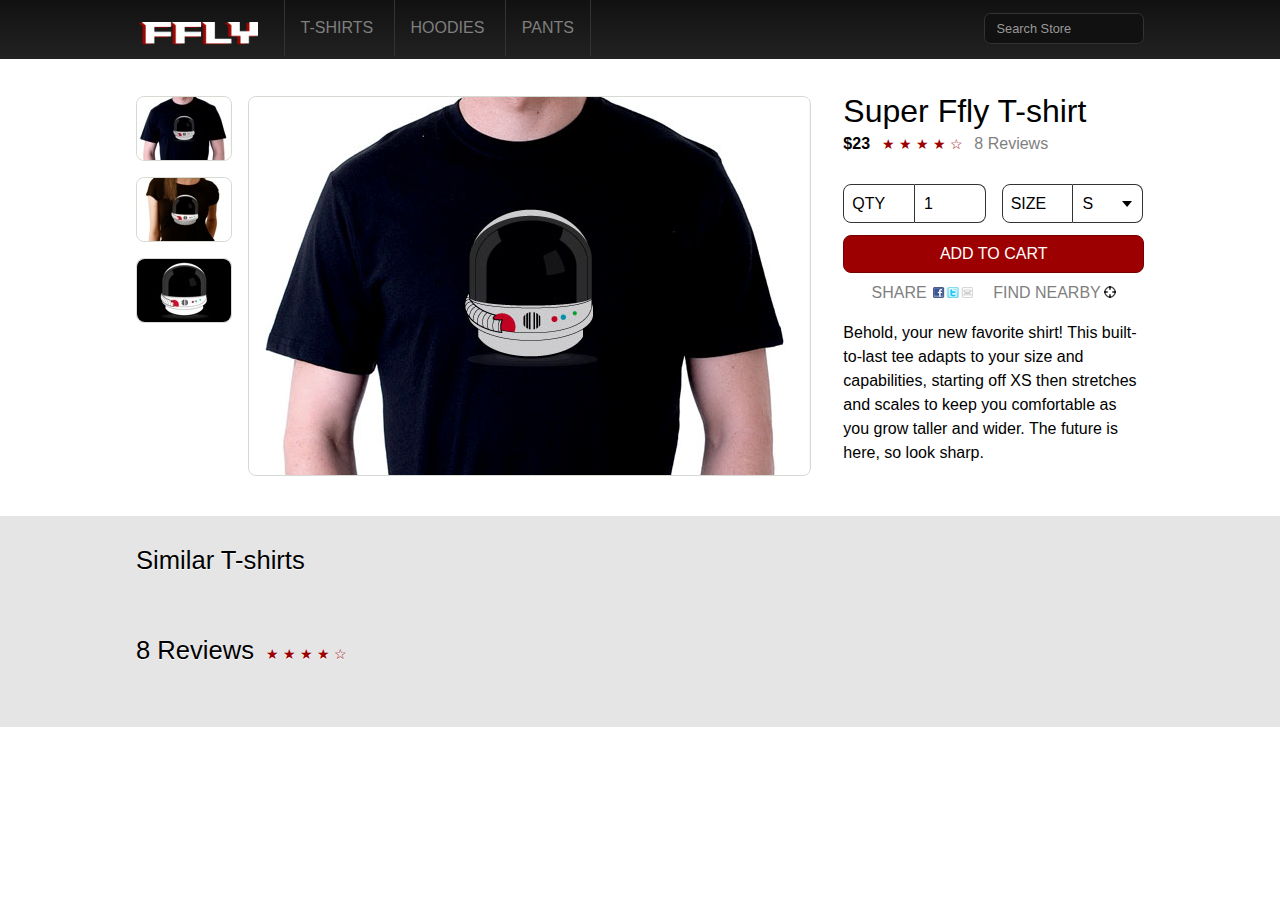
==== commit f40328ad: "Added shirt overview, fixed some html structuring" ====
--- a/index.html
+++ b/index.html
@@ -47,19 +47,22 @@
 			</nav>
 		</div>
 		</header>
-
-       <section class="aux reviews" id="reviews">
-			<header id="tab-reviews">
-			    <a href="reviews.html">
-					<h2>8 Reviews</h2>
-					<ol class="star">
-						<li class="on">&#9733;</li>
-						<li class="on">&#9733;</li>
-						<li class="on">&#9733;</li>
-						<li class="on">&#9733;</li>
-						<li>&#9734;</li>
-					</ol>
-				</a>
+		<div class="content product-info" role="main">
+			<section class="product-main">
+			<header>
+				<h1 class="product-name">Super Ffly T-shirt</h1>
+                <div class="product-overview">
+                	<strong class="price">$23</strong>
+                	<ol class="star">
+                    	<li class="on">&#9733;</li>
+                        <li class="on">&#9733;</li>
+                        <li class="on">&#9733;</li>
+                        <li class="on">&#9733;</li>
+                        <li>&#9734;</li>
+                    </ol>
+                    <a href="#reviews" class="review-count">8 Reviews</a>
+                </div>
+                
 			</header>
 			<div id="product-img" class="product-img">
                 <figure class="img-container" id="img-container">
@@ -103,7 +106,7 @@
                 	<p>Behold, your new favorite shirt! This built-to-last tee adapts to your size and capabilities, starting off XS then stretches and scales to keep you comfortable as you grow taller and wider. The future is here, so look sharp.</p>
                 </div>
             </div><!--end .product-description-->
-		</section>
+		</section><!--end .product-main-->
 		
 		<section class="aux related-products" id="related-products">
 			<header id="tab-related">
@@ -127,6 +130,7 @@
                 </a>
             </header>
         </section><!--end .reviews-->
+	</div>
 	
 	<script src="//ajax.googleapis.com/ajax/libs/jquery/1.11.0/jquery.min.js"></script>
         <script>window.jQuery || document.write('<script src="js/vendor/jquery-1.11.0.min.js"><\/script>')</script>
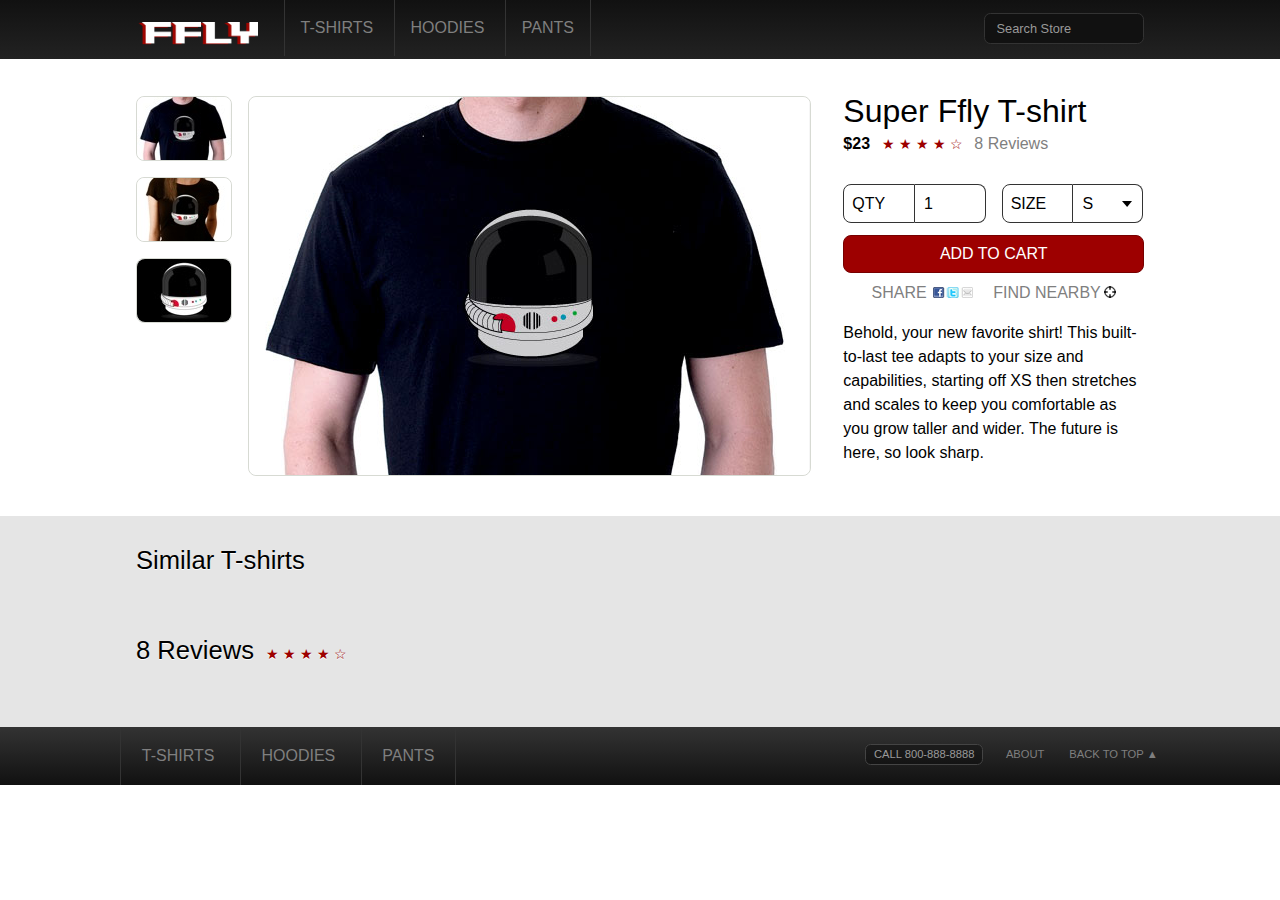
==== commit f393bb86: "Added footer" ====
--- a/index.html
+++ b/index.html
@@ -132,6 +132,23 @@
         </section><!--end .reviews-->
 	</div>
 	
+	<footer class="footer">
+		<div>
+            <nav class="nav" role="navigation">
+                <ul class="footer-nav">
+                    <li><a href="#">T-shirts</a></li>
+                    <li><a href="#">Hoodies</a></li>
+                    <li><a href="#">Pants</a></li>
+                </ul>
+            </nav>
+            <ul class="service-links">
+                <li class="tel" ><a href="tel:+1-800-275-2273" title="Call our customer Service">Call 800-888-8888</a></li>
+                <li><a href="#">About</a></span></li>
+                <li><a href="#page" class="top">Back to Top</a></li>
+            </ul>
+        </div>
+	</footer><!--end .footer-->
+	
 	<script src="//ajax.googleapis.com/ajax/libs/jquery/1.11.0/jquery.min.js"></script>
         <script>window.jQuery || document.write('<script src="js/vendor/jquery-1.11.0.min.js"><\/script>')</script>
         <script src="js/plugins.js"></script>
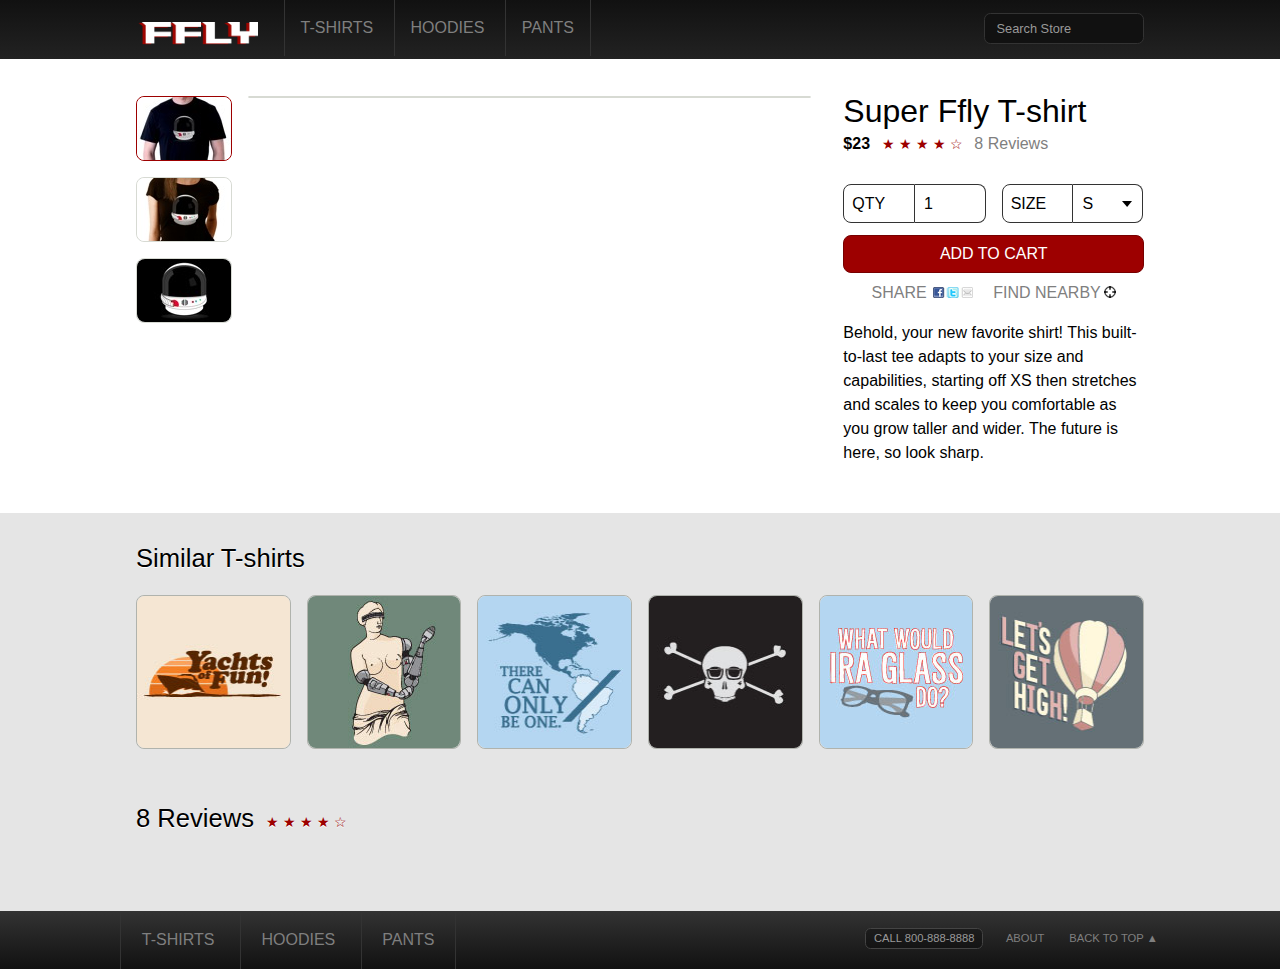
==== commit a90a3ca1: "Added relevant products images" ====
--- a/index.html
+++ b/index.html
@@ -106,14 +106,50 @@
                 	<p>Behold, your new favorite shirt! This built-to-last tee adapts to your size and capabilities, starting off XS then stretches and scales to keep you comfortable as you grow taller and wider. The future is here, so look sharp.</p>
                 </div>
             </div><!--end .product-description-->
-		</section><!--end .product-main-->
+			</section><!--end .product-main-->
 		
-		<section class="aux related-products" id="related-products">
+			<section class="aux related-products loaded" id="related-products">
 			<header id="tab-related">
 				<a href="related.html">
 					<h2>Similar T-shirts</h2>
 		        </a>
 			</header>
+			<div role="tabpanel">
+				<div class="related-list" id="related-list">
+					<ul>
+						<li>
+							<a href="#">
+								<img src="img/related_1.jpg" alt="Product Name">
+							</a>
+						</li>
+						<li>
+							<a href="#">
+								<img src="img/related_2.jpg" alt="Product Name">
+							</a>
+						</li>
+						<li>
+							<a href="#">
+								<img src="img/related_3.jpg" alt="Product Name">
+							</a>
+						</li>
+						<li>
+							<a href="#">
+								<img src="img/related_4.jpg" alt="Product Name">
+							</a>
+						</li>
+						<li>
+							<a href="#">
+								<img src="img/related_5.jpg" alt="Product Name">
+							</a>
+						</li>
+						<li>
+							<a href="#">
+								<img src="img/related_6.jpg" alt="Product Name">
+							</a>
+						</li>
+					</ul>
+				</div>
+			</div>
 		</section>
 		
 		 <section class="aux reviews" id="reviews">
--- a/css/main.css
+++ b/css/main.css
@@ -36,7 +36,7 @@
 body { 
 	font: 100%/1.5 'Gill Sans', 'Droid Sans', 'Calibri', 'Lucida Grande', 'Trebuchet MS', 'Helvetica Neue', 'Arial', sans-serif; 
 	color: #000;
-	background: url(images/bg2.png) #fff; 
+	background: url(../img/bg2.png) #fff; 
 	text-align: center;
 }
 
@@ -260,7 +260,7 @@
 	display: none;	
 }
 .search input[type=search] {
-	background: url(images/icon_search.png) no-repeat 95% 50% #111;
+	background: url(../img/icon_search.png) no-repeat 95% 50% #111;
 	color: #999;
 	border: 1px solid #333;
 	font-size: 0.8em;
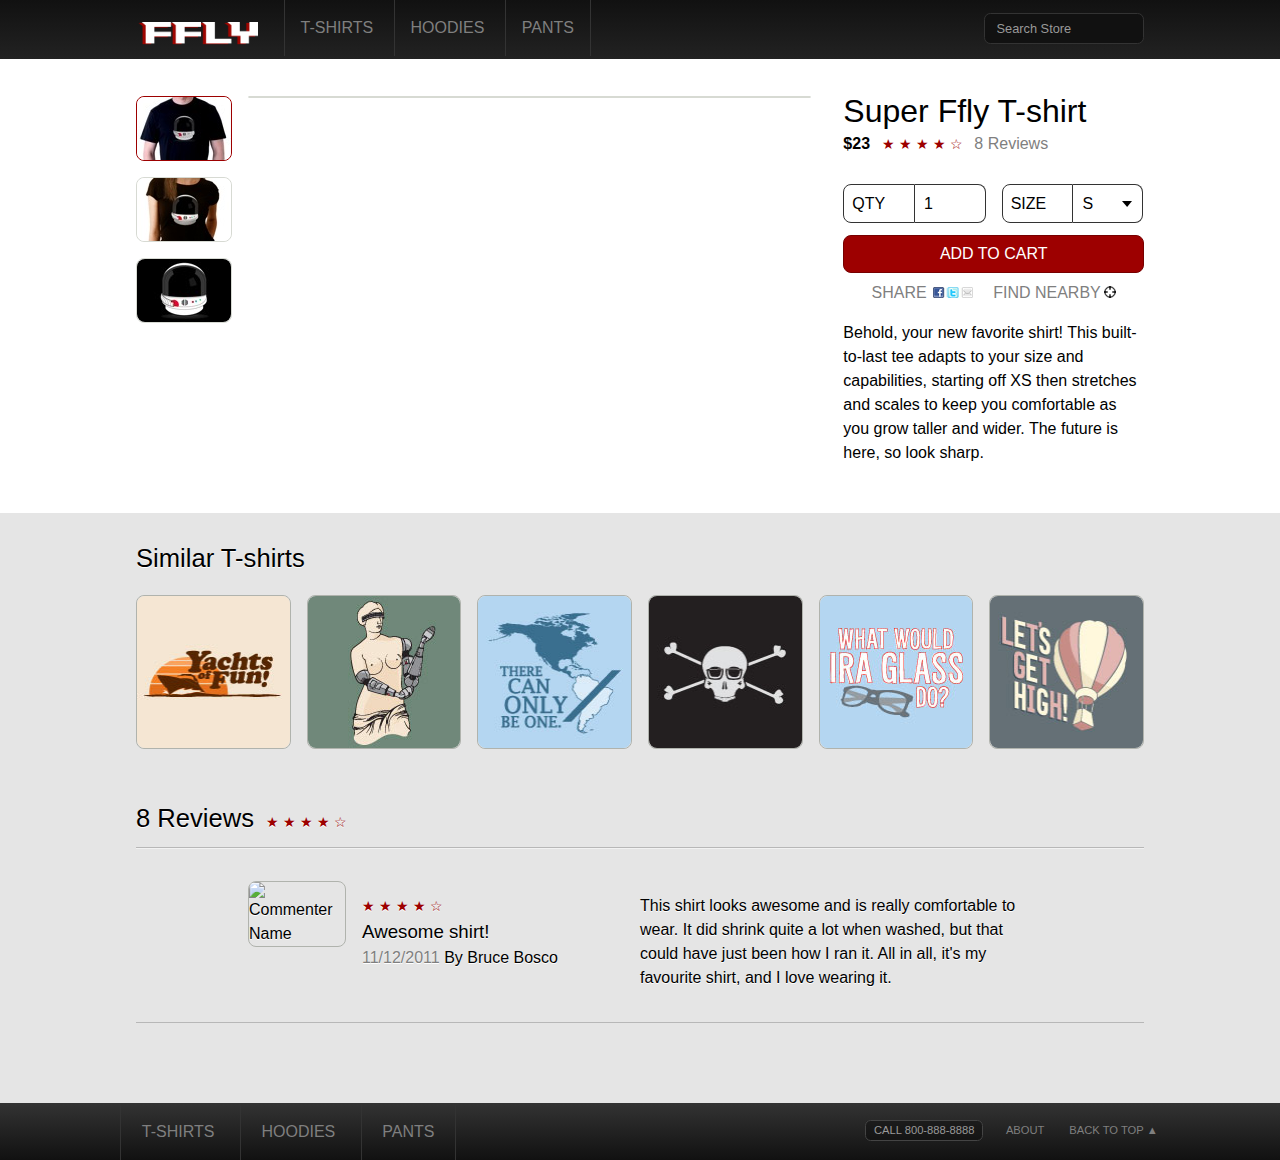
==== commit 89986089: "Added first review" ====
--- a/index.html
+++ b/index.html
@@ -165,6 +165,33 @@
                     </ol>
                 </a>
             </header>
+			<div role="tabpanel">
+				<div id="p-reviews" aria-labeledby="tab-reviews">
+					<ol class="reviews-list">
+						<li>
+							<img src="img/avatar.png" alt="Commenter Name">
+							<div class="review-meta">
+								 <ol class="star">
+									<li class="on">&#9733;</li>
+									<li class="on">&#9733;</li>
+									<li class="on">&#9733;</li>
+									<li class="on">&#9733;</li>
+									<li>&#9734;</li>
+								</ol>
+								<h3>Awesome shirt!</h3>
+								<a href="#">
+									<time datetime="2010-01-20" pubdate>11/12/2011</time>
+								</a>
+								 By Bruce Bosco
+																	
+							</div>
+							<div class="review-content">
+								<p>This shirt looks awesome and is really comfortable to wear. It did shrink quite a lot when washed, but that could have just been how I ran it. All in all, it's my favourite shirt, and I love wearing it.</p>
+							</div>
+						</li>
+					</ol>
+				</div>
+			</div>
         </section><!--end .reviews-->
 	</div>
 	
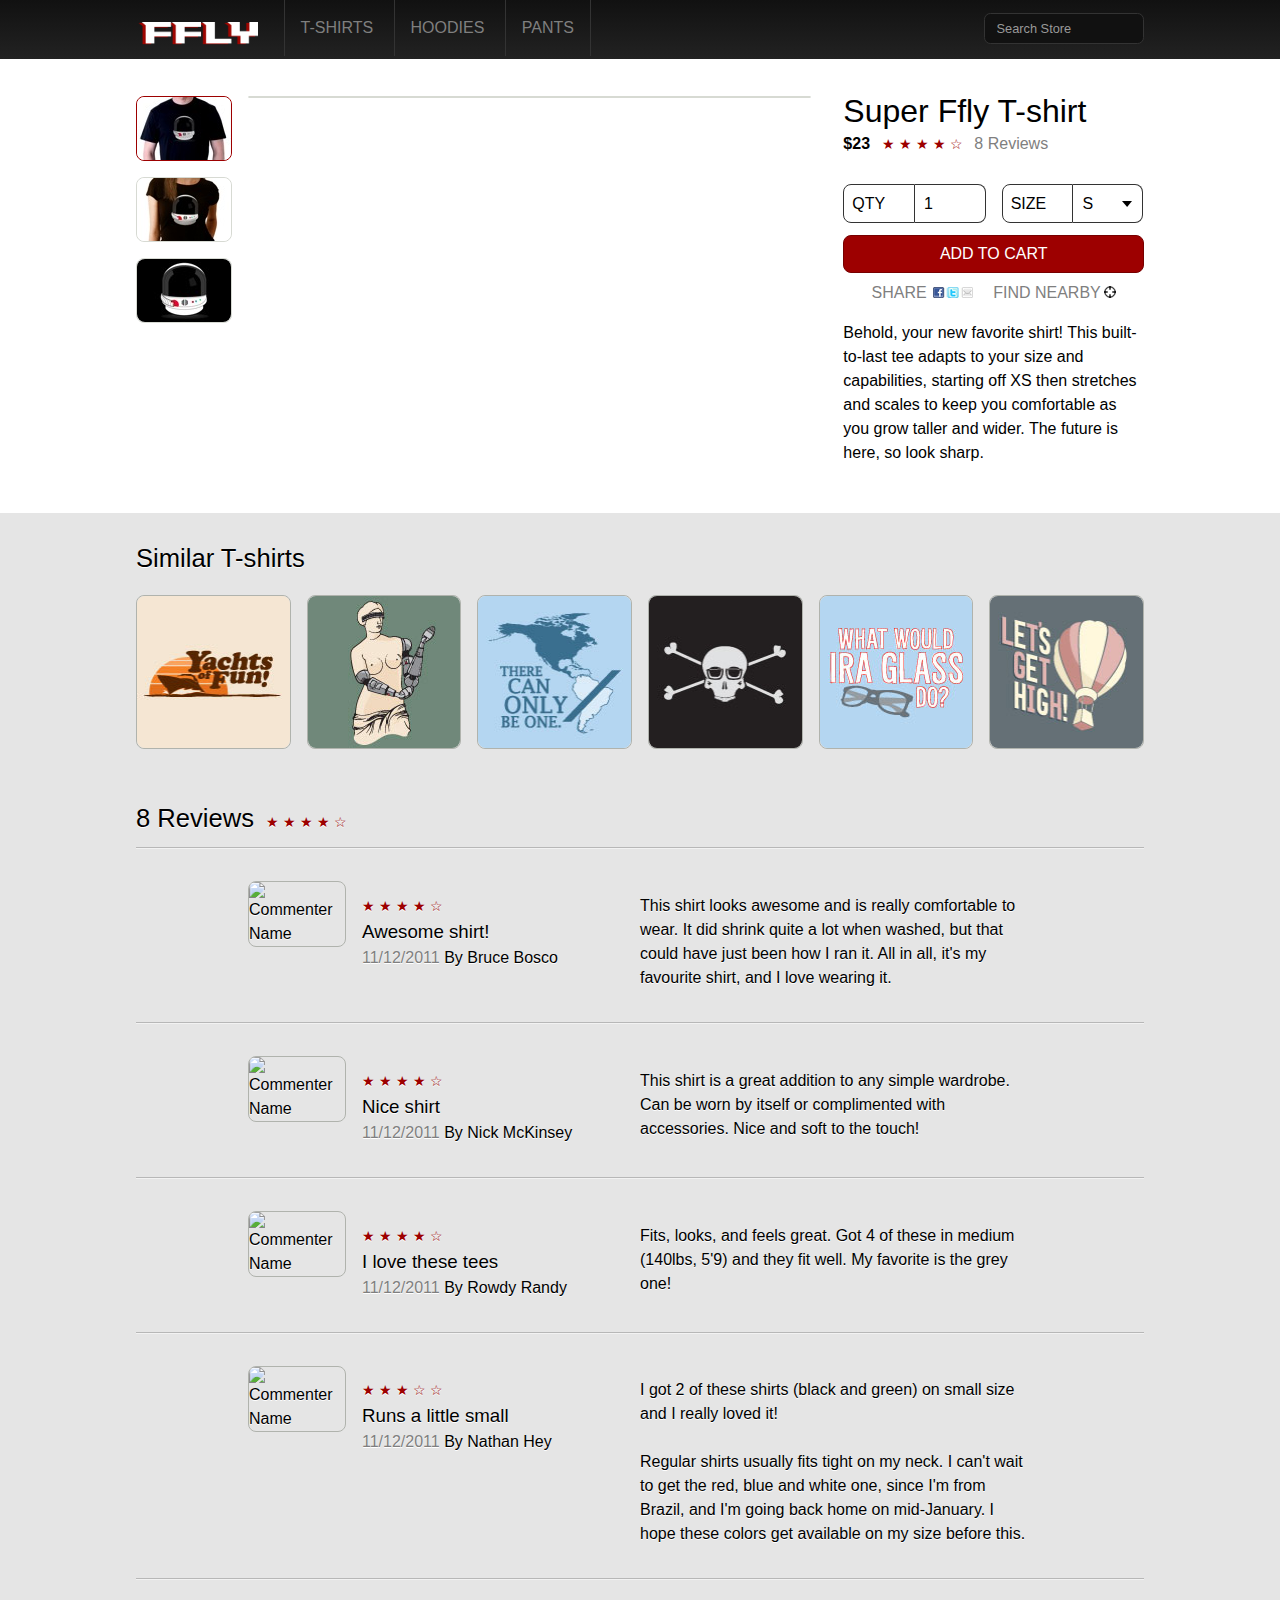
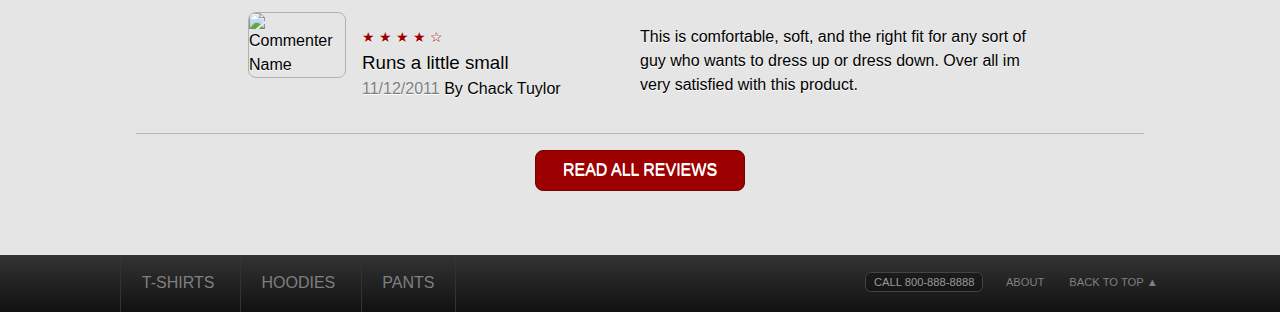
==== commit 1f5f0b95: "Added rest of reviews" ====
--- a/index.html
+++ b/index.html
@@ -189,7 +189,92 @@
 								<p>This shirt looks awesome and is really comfortable to wear. It did shrink quite a lot when washed, but that could have just been how I ran it. All in all, it's my favourite shirt, and I love wearing it.</p>
 							</div>
 						</li>
+						<li>
+							<img src="img/avatar.png" alt="Commenter Name">
+							<div class="review-meta">
+								 <ol class="star">
+									<li class="on">&#9733;</li>
+									<li class="on">&#9733;</li>
+									<li class="on">&#9733;</li>
+									<li class="on">&#9733;</li>
+									<li>&#9734;</li>
+								</ol>
+								<h3>Nice shirt</h3>
+								<a href="#">
+									<time datetime="2010-01-20" pubdate>11/12/2011</time>
+								</a>
+								 By Nick McKinsey
+																	
+							</div>
+							<div class="review-content">
+								<p>This shirt is a great addition to any simple wardrobe. Can be worn by itself or complimented with accessories. Nice and soft to the touch!</p>
+							</div>
+						</li>
+						<li>
+							<img src="img/avatar.png" alt="Commenter Name">
+							<div class="review-meta">
+								 <ol class="star">
+									<li class="on">&#9733;</li>
+									<li class="on">&#9733;</li>
+									<li class="on">&#9733;</li>
+									<li class="on">&#9733;</li>
+									<li>&#9734;</li>
+								</ol>
+								<h3>I love these tees</h3>
+								<a href="#">
+									<time datetime="2010-01-20" pubdate>11/12/2011</time>
+								</a>
+								 By Rowdy Randy
+																	
+							</div>
+							<div class="review-content">
+								<p>Fits, looks, and feels great. Got 4 of these in medium (140lbs, 5'9) and they fit well. My favorite is the grey one!</p>
+							</div>
+						</li>
+						<li>
+							<img src="img/avatar.png" alt="Commenter Name">
+							<div class="review-meta">
+								 <ol class="star">
+									<li class="on">&#9733;</li>
+									<li class="on">&#9733;</li>
+									<li class="on">&#9733;</li>
+									<li>&#9734;</li>
+									<li>&#9734;</li>
+								</ol>
+								<h3>Runs a little small</h3>
+								<a href="#">
+									<time datetime="2010-01-20" pubdate>11/12/2011</time>
+								</a>
+								 By Nathan Hey
+																	
+							</div>
+							<div class="review-content">
+								<p>I got 2 of these shirts (black and green) on small size and I really loved it!<br><br>Regular shirts usually fits tight on my neck. I can't wait to get the red, blue and white one, since I'm from Brazil, and I'm going back home on mid-January. I hope these colors get available on my size before this.</p>
+							</div>
+						</li>
+						<li>
+							<img src="img/avatar.png" alt="Commenter Name">
+							<div class="review-meta">
+								 <ol class="star">
+									<li class="on">&#9733;</li>
+									<li class="on">&#9733;</li>
+									<li class="on">&#9733;</li>
+									<li class="on">&#9733;</li>
+									<li>&#9734;</li>
+								</ol>
+								<h3>Runs a little small</h3>
+								<a href="#">
+									<time datetime="2010-01-20" pubdate>11/12/2011</time>
+								</a>
+								 By Chack Tuylor
+																	
+							</div>
+							<div class="review-content">
+								<p>This is comfortable, soft, and the right fit for any sort of guy who wants to dress up or dress down. Over all im very satisfied with this product.</p>
+							</div>
+						</li>
 					</ol>
+					<a href="#" class="btn">Read All Reviews</a>
 				</div>
 			</div>
         </section><!--end .reviews-->
